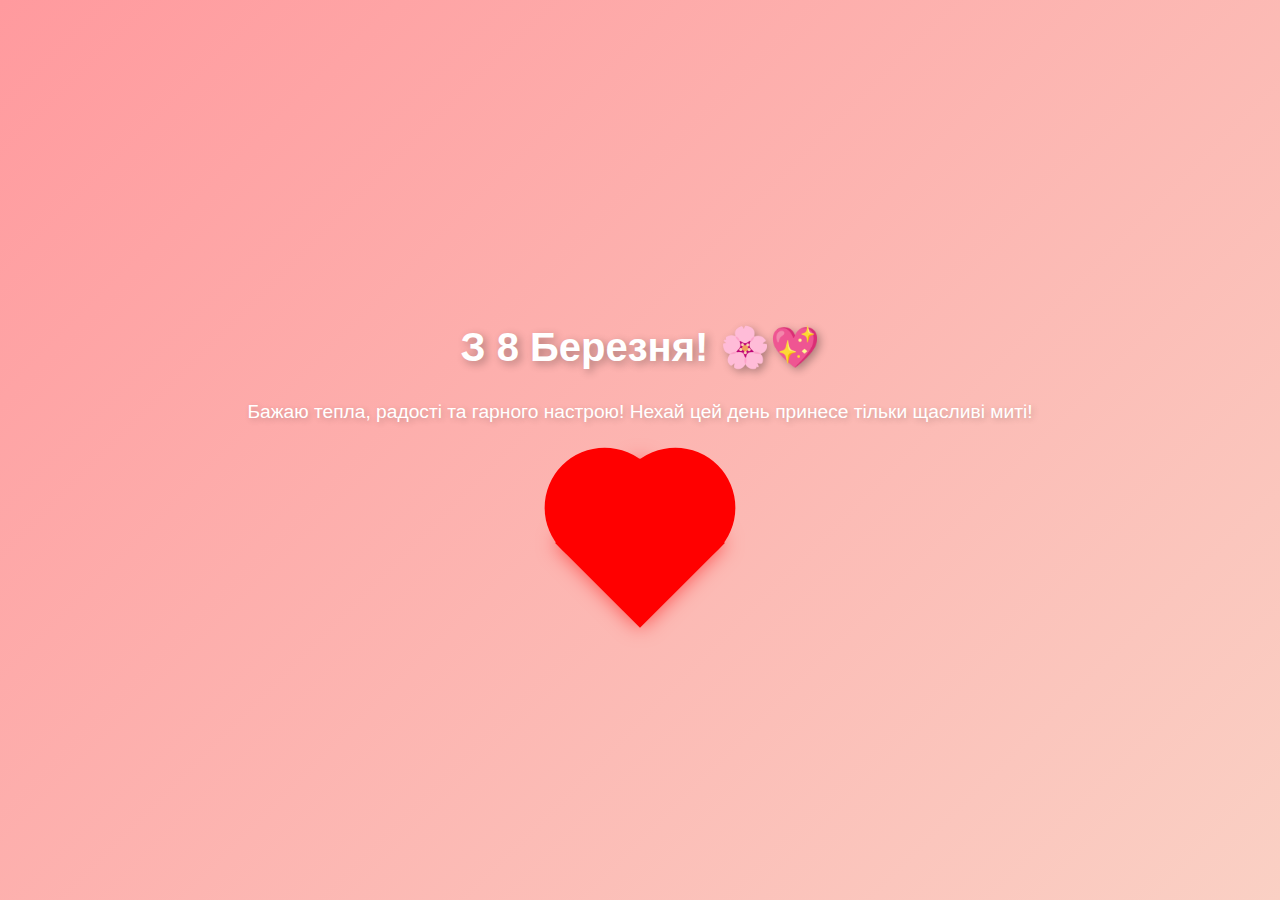
==== index.html @ c22886cc "Force update GitHub Pages" ====
<!DOCTYPE html>
<html lang="uk">
<head>
    <meta charset="UTF-8">
    <meta name="viewport" content="width=device-width, initial-scale=1.0">
    <link rel="stylesheet" href="style.css">
    <title>З 8 Березня!</title>
</head>
<body>
    <h1>З 8 Березня! 🌸💖</h1>
    <p>Бажаю тепла, радості та гарного настрою! Нехай цей день принесе тільки щасливі миті!</p>
    <div class="heart"></div>
</body>
</html>
<!-- refresh -->
---- style.css ----
body {
            display: flex;
            justify-content: center;
            align-items: center;
            height: 100vh;
            background: linear-gradient(135deg, #ff9a9e, #fad0c4);
            flex-direction: column;
            font-family: "Comic Sans MS", cursive, sans-serif;
            text-align: center;
            margin: 0;
            padding: 0;
        }

        h1 {
            color: #fff;
            font-size: 2.5em;
            text-shadow: 3px 3px 8px rgba(0, 0, 0, 0.3);
            margin-bottom: 20px;
        }

        p {
            color: #fff;
            font-size: 1.2em;
            margin-top: 10px;
            margin-bottom: 30px;
            text-shadow: 2px 2px 6px rgba(0, 0, 0, 0.2);
        }

        .heart {
            position: relative;
            width: 120px;
            height: 120px;
            background-color: red;
            transform: rotate(-45deg);
            animation: heartbeat 1s infinite;
            box-shadow: 0 0 20px rgba(255, 0, 0, 0.6);
            margin-top: 30px;
        }

        .heart::before,
        .heart::after {
            content: "";
            position: absolute;
            width: 120px;
            height: 120px;
            background-color: red;
            border-radius: 50%;
        }

        .heart::before {
            top: -50px;
            left: 0;
        }

        .heart::after {
            top: 0;
            left: 50px;
        }

        @keyframes heartbeat {
            0%, 100% {
                transform: scale(1) rotate(-45deg);
            }
            50% {
                transform: scale(1.3) rotate(-45deg);
            }
        }


        @media screen and (max-width: 768px) {
            h1 {
                font-size: 2em;
            }

            p {
                font-size: 1.1em;
            }

            .heart {
                width: 100px;
                height: 100px;
            }

            .heart::before,
            .heart::after {
                width: 100px;
                height: 100px;
            }
        }

        @media screen and (max-width: 480px) {
            h1 {
                font-size: 1.8em;
            }

            p {
                font-size: 1em;
            }

            .heart {
                width: 80px;
                height: 80px;
            }

            .heart::before,
            .heart::after {
                width: 80px;
                height: 80px;
            }
        }
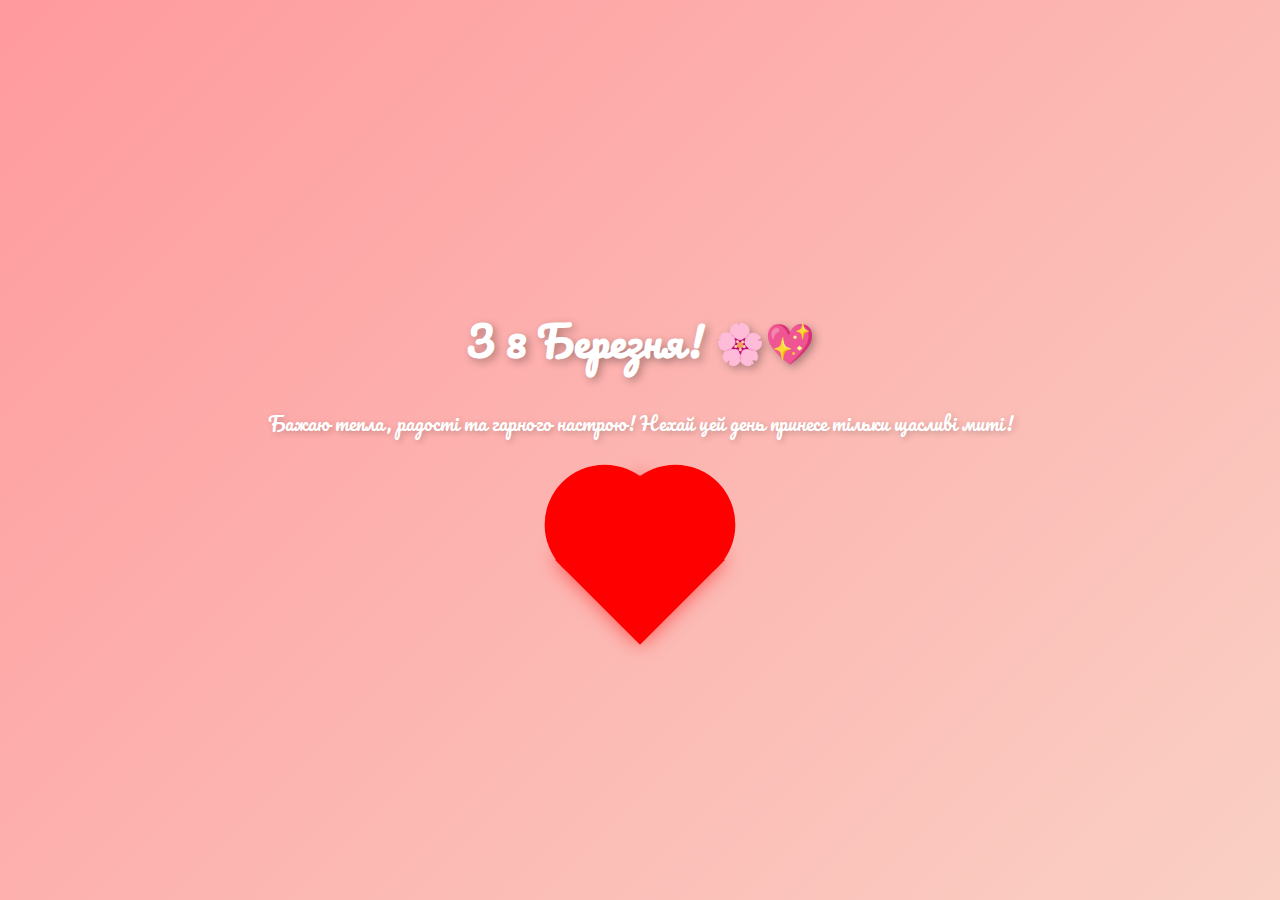
==== commit d9088ac0: "Force update GitHub Pages" ====
--- a/index.html
+++ b/index.html
@@ -4,6 +4,7 @@
     <meta charset="UTF-8">
     <meta name="viewport" content="width=device-width, initial-scale=1.0">
     <link rel="stylesheet" href="style.css">
+    <link href="https://fonts.googleapis.com/css2?family=Pacifico&display=swap" rel="stylesheet">
     <title>З 8 Березня!</title>
 </head>
 <body>
@@ -12,4 +13,4 @@
     <div class="heart"></div>
 </body>
 </html>
-<!-- refresh -->+<!-- refreshff -->--- a/style.css
+++ b/style.css
@@ -6,7 +6,7 @@
             height: 100vh;
             background: linear-gradient(135deg, #ff9a9e, #fad0c4);
             flex-direction: column;
-            font-family: "Comic Sans MS", cursive, sans-serif;
+            font-family: 'Pacifico', cursive;
             text-align: center;
             margin: 0;
             padding: 0;
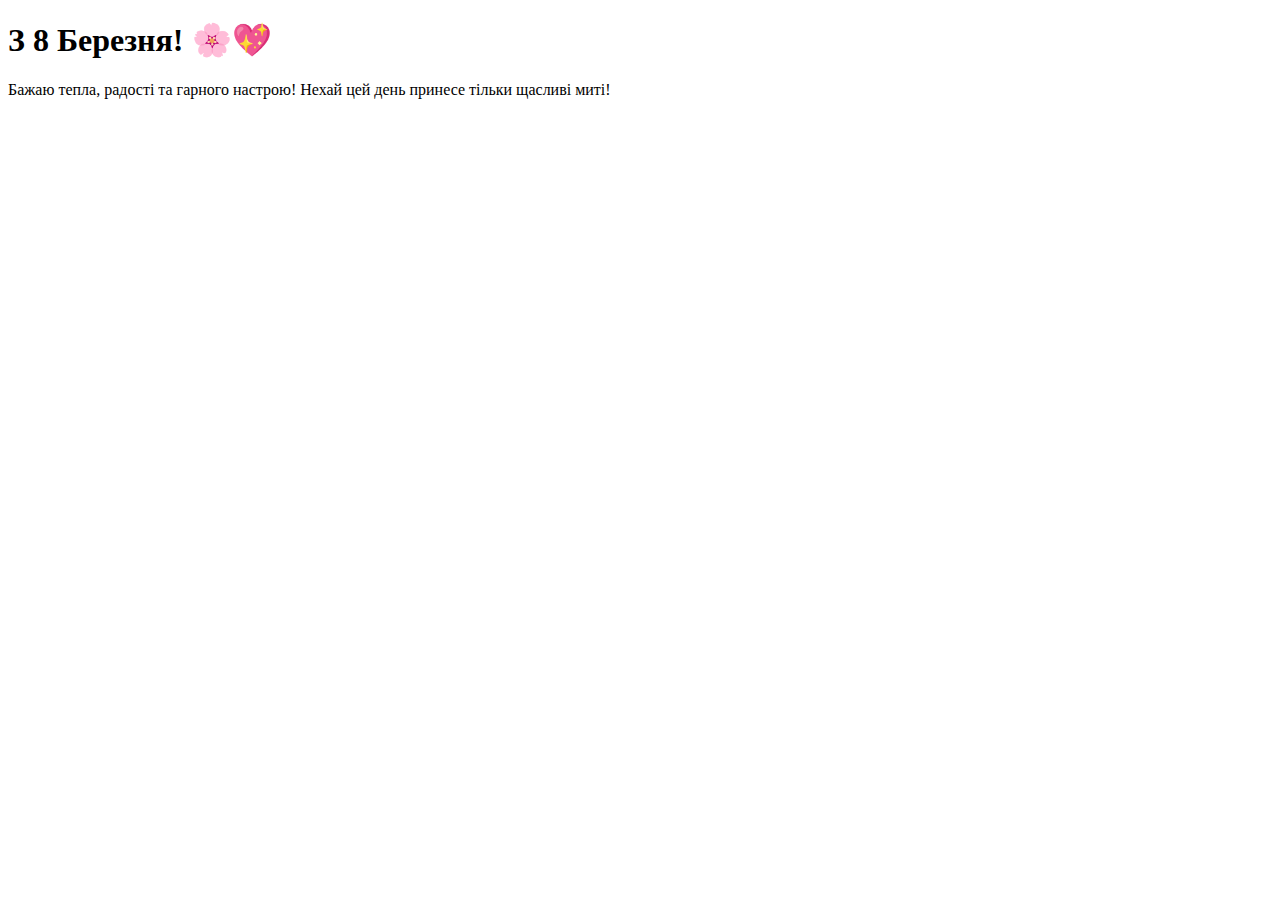
==== commit eac43d12: "Force update GitHub Pages" ====
--- a/index.html
+++ b/index.html
@@ -3,14 +3,41 @@
 <head>
     <meta charset="UTF-8">
     <meta name="viewport" content="width=device-width, initial-scale=1.0">
-    <link rel="stylesheet" href="style.css">
-    <link href="https://fonts.googleapis.com/css2?family=Pacifico&display=swap" rel="stylesheet">
+    <link rel="stylesheet" href="https://fonts.googleapis.com/css2?family=Pacifico&display=swap">
     <title>З 8 Березня!</title>
 </head>
 <body>
     <h1>З 8 Березня! 🌸💖</h1>
     <p>Бажаю тепла, радості та гарного настрою! Нехай цей день принесе тільки щасливі миті!</p>
-    <div class="heart"></div>
+    <div class="heart" style="top: 50%; left: 50%;"></div>
+
+    <script>
+        function createHeart() {
+            const heart = document.createElement("div");
+            heart.classList.add("floating-heart");
+            heart.style.left = Math.random() * window.innerWidth + "px";
+            heart.style.top = window.innerHeight + "px";
+            document.body.appendChild(heart);
+
+            setTimeout(() => {
+                heart.remove();
+            }, 4000);
+        }
+
+        function createFlower() {
+            const flower = document.createElement("div");
+            flower.classList.add("flower");
+            flower.style.left = Math.random() * window.innerWidth + "px";
+            flower.style.top = Math.random() * window.innerHeight + "px";
+            document.body.appendChild(flower);
+
+            setTimeout(() => {
+                flower.remove();
+            }, 3000);
+        }
+
+        setInterval(createHeart, 500);
+        setInterval(createFlower, 700);
+    </script>
 </body>
 </html>
-<!-- refreshff -->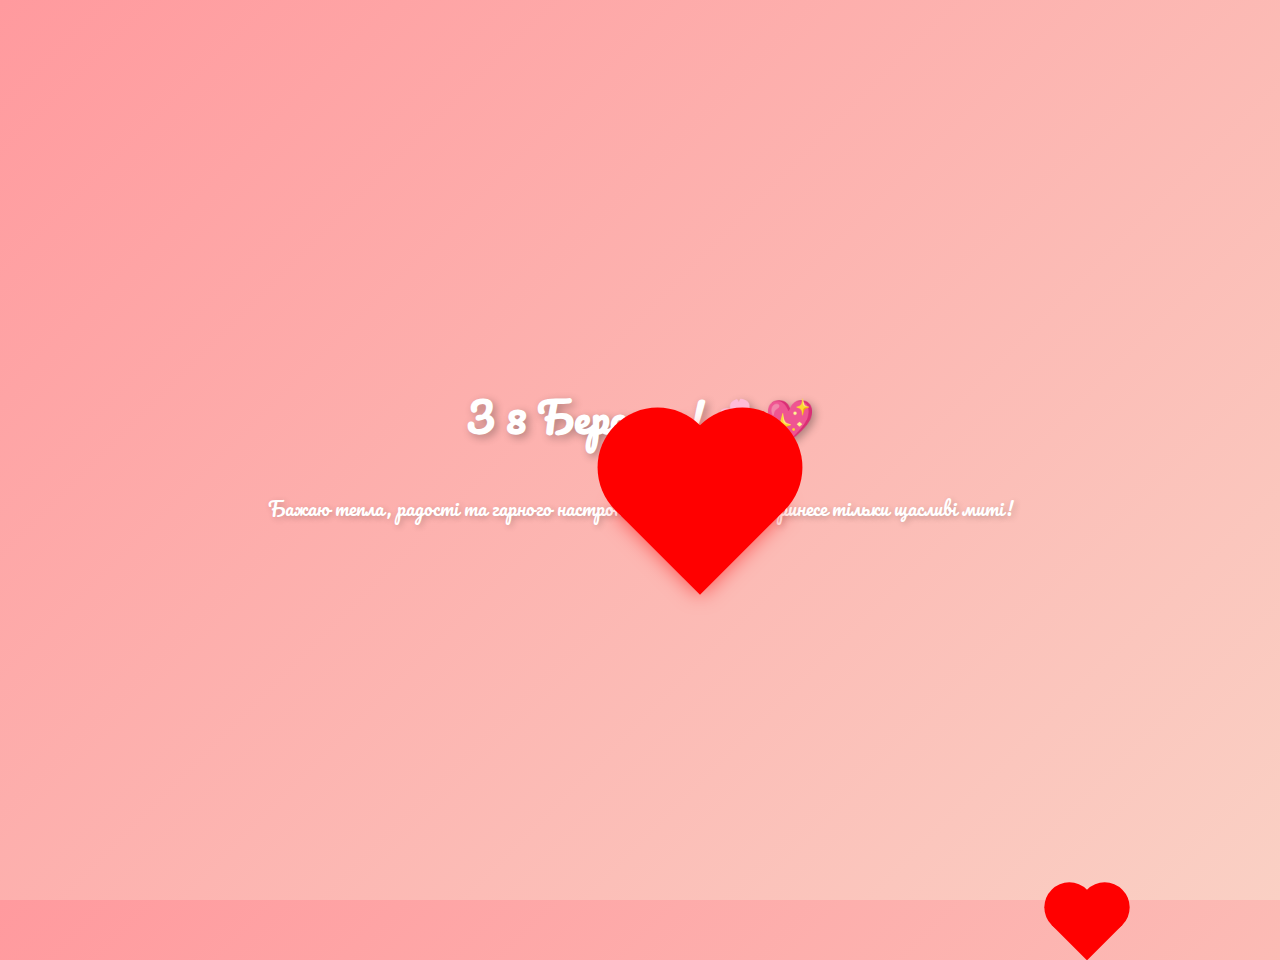
==== commit fd162273: "Force update GitHub Pages" ====
--- a/index.html
+++ b/index.html
@@ -4,6 +4,7 @@
     <meta charset="UTF-8">
     <meta name="viewport" content="width=device-width, initial-scale=1.0">
     <link rel="stylesheet" href="https://fonts.googleapis.com/css2?family=Pacifico&display=swap">
+    <link rel="stylesheet" href="style.css">
     <title>З 8 Березня!</title>
 </head>
 <body>
--- a/style.css
+++ b/style.css
@@ -0,0 +1,126 @@
+body {
+    display: flex;
+    justify-content: center;
+    align-items: center;
+    height: 100vh;
+    background: linear-gradient(135deg, #ff9a9e, #fad0c4);
+    flex-direction: column;
+    font-family: 'Pacifico', cursive;
+    text-align: center;
+    margin: 0;
+    overflow: hidden;
+}
+
+h1 {
+    color: #fff;
+    font-size: 2.5em;
+    text-shadow: 3px 3px 8px rgba(0, 0, 0, 0.3);
+    margin-bottom: 20px;
+}
+
+p {
+    color: #fff;
+    font-size: 1.2em;
+    text-shadow: 2px 2px 6px rgba(0, 0, 0, 0.2);
+}
+
+.heart {
+    position: absolute;
+    width: 120px;
+    height: 120px;
+    background-color: red;
+    transform: rotate(-45deg);
+    animation: heartbeat 1s infinite;
+    box-shadow: 0 0 20px rgba(255, 0, 0, 0.6);
+}
+
+.heart::before,
+.heart::after {
+    content: "";
+    position: absolute;
+    width: 120px;
+    height: 120px;
+    background-color: red;
+    border-radius: 50%;
+}
+
+.heart::before {
+    top: -60px;
+    left: 0;
+}
+
+.heart::after {
+    top: 0;
+    left: 60px;
+}
+
+@keyframes heartbeat {
+    0%, 100% {
+        transform: scale(1) rotate(-45deg);
+    }
+    50% {
+        transform: scale(1.3) rotate(-45deg);
+    }
+}
+
+.floating-heart {
+    position: absolute;
+    width: 50px;
+    height: 50px;
+    background-color: red;
+    transform: rotate(-45deg);
+    animation: float 4s infinite ease-in-out;
+}
+
+.floating-heart::before,
+.floating-heart::after {
+    content: "";
+    position: absolute;
+    width: 50px;
+    height: 50px;
+    background-color: red;
+    border-radius: 50%;
+}
+
+.floating-heart::before {
+    top: -25px;
+    left: 0;
+}
+
+.floating-heart::after {
+    top: 0;
+    left: 25px;
+}
+
+@keyframes float {
+    0% {
+        transform: translateY(0) rotate(-45deg);
+        opacity: 1;
+    }
+    50% {
+        transform: translateY(-100px) rotate(-45deg);
+        opacity: 0.8;
+    }
+    100% {
+        transform: translateY(-200px) rotate(-45deg);
+        opacity: 0;
+    }
+}
+
+.flower {
+    position: absolute;
+    width: 30px;
+    height: 30px;
+    background: pink;
+    border-radius: 50%;
+    animation: bloom 3s infinite ease-in-out;
+}
+
+@keyframes bloom {
+    0%, 100% {
+        transform: scale(0.8);
+    }
+    50% {
+        transform: scale(1.2);
+    }
+}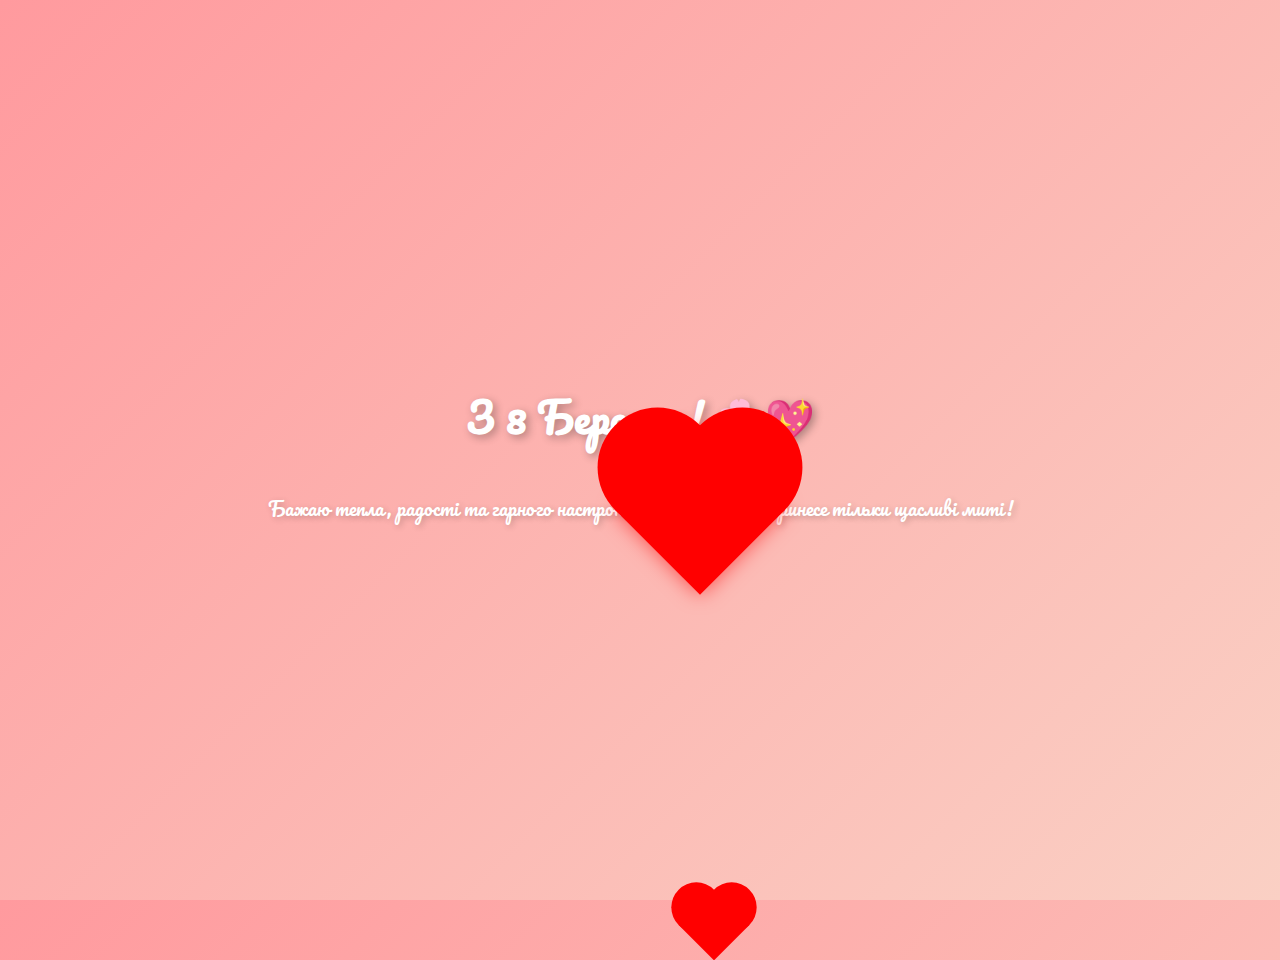
==== commit 43e9f970: "update" ====
--- a/index.html
+++ b/index.html
@@ -6,6 +6,7 @@
     <link rel="stylesheet" href="https://fonts.googleapis.com/css2?family=Pacifico&display=swap">
     <link rel="stylesheet" href="style.css">
     <title>З 8 Березня!</title>
+
 </head>
 <body>
     <h1>З 8 Березня! 🌸💖</h1>
--- a/style.css
+++ b/style.css
@@ -123,4 +123,4 @@
     50% {
         transform: scale(1.2);
     }
-}+}
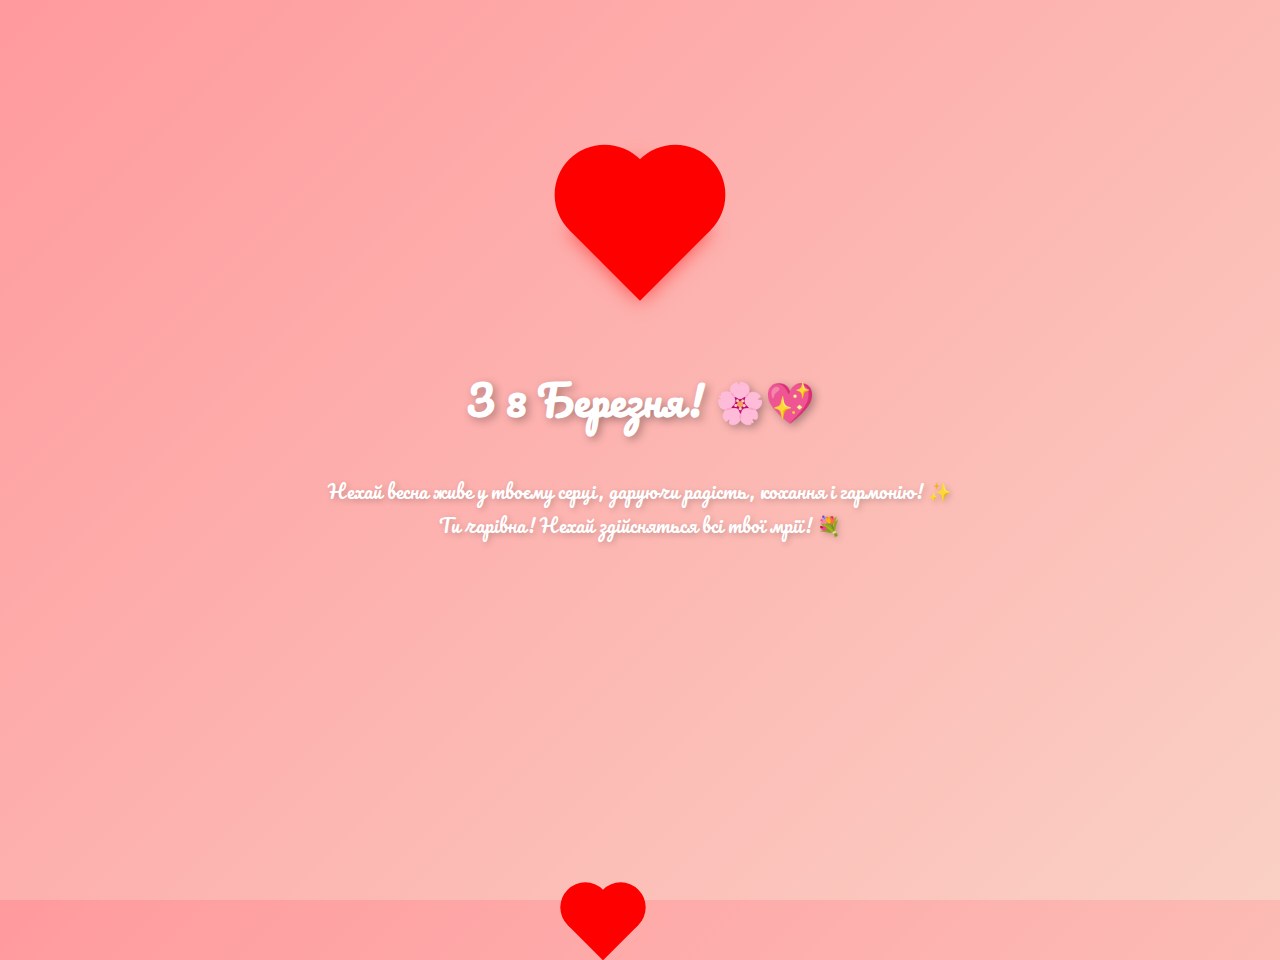
==== commit 132a9a9e: "update" ====
--- a/index.html
+++ b/index.html
@@ -6,12 +6,12 @@
     <link rel="stylesheet" href="https://fonts.googleapis.com/css2?family=Pacifico&display=swap">
     <link rel="stylesheet" href="style.css">
     <title>З 8 Березня!</title>
-
 </head>
 <body>
     <h1>З 8 Березня! 🌸💖</h1>
-    <p>Бажаю тепла, радості та гарного настрою! Нехай цей день принесе тільки щасливі миті!</p>
-    <div class="heart" style="top: 50%; left: 50%;"></div>
+    <p>Нехай весна живе у твоєму серці, даруючи радість, кохання і гармонію! ✨<br>
+    Ти чарівна! Нехай здійсняться всі твої мрії! 💐</p>
+    <div class="heart"></div>
 
     <script>
         function createHeart() {
--- a/style.css
+++ b/style.css
@@ -9,6 +9,7 @@
     text-align: center;
     margin: 0;
     overflow: hidden;
+    position: relative; /* Додано для точного позиціонування серця */
 }
 
 h1 {
@@ -26,10 +27,12 @@
 
 .heart {
     position: absolute;
-    width: 120px;
-    height: 120px;
+    top: 20%; /* Центруємо серце по вертикалі */
+    left: 50%;
+    transform: translateX(-50%) rotate(-45deg); /* Центруємо серце та додаємо обертання */
+    width: 100px;
+    height: 100px;
     background-color: red;
-    transform: rotate(-45deg);
     animation: heartbeat 1s infinite;
     box-shadow: 0 0 20px rgba(255, 0, 0, 0.6);
 }
@@ -38,20 +41,20 @@
 .heart::after {
     content: "";
     position: absolute;
-    width: 120px;
-    height: 120px;
+    width: 100px;
+    height: 100px;
     background-color: red;
     border-radius: 50%;
 }
 
 .heart::before {
-    top: -60px;
+    top: -50px;
     left: 0;
 }
 
 .heart::after {
     top: 0;
-    left: 60px;
+    left: 50px;
 }
 
 @keyframes heartbeat {
@@ -124,3 +127,20 @@
         transform: scale(1.2);
     }
 }
+
+/* Медіа-запит для мобільних пристроїв */
+@media (max-width: 800px) {
+    .heart {
+        top: 10%; /* Центруємо серце по вертикалі */
+        left: 50%;
+        transform: translateX(-50%) rotate(-45deg); /* Центруємо серце */
+    }
+
+    h1 {
+        font-size: 2em; /* Зменшуємо шрифт для мобільних */
+    }
+
+    p {
+        font-size: 1em; /* Зменшуємо шрифт для мобільних */
+    }
+}
